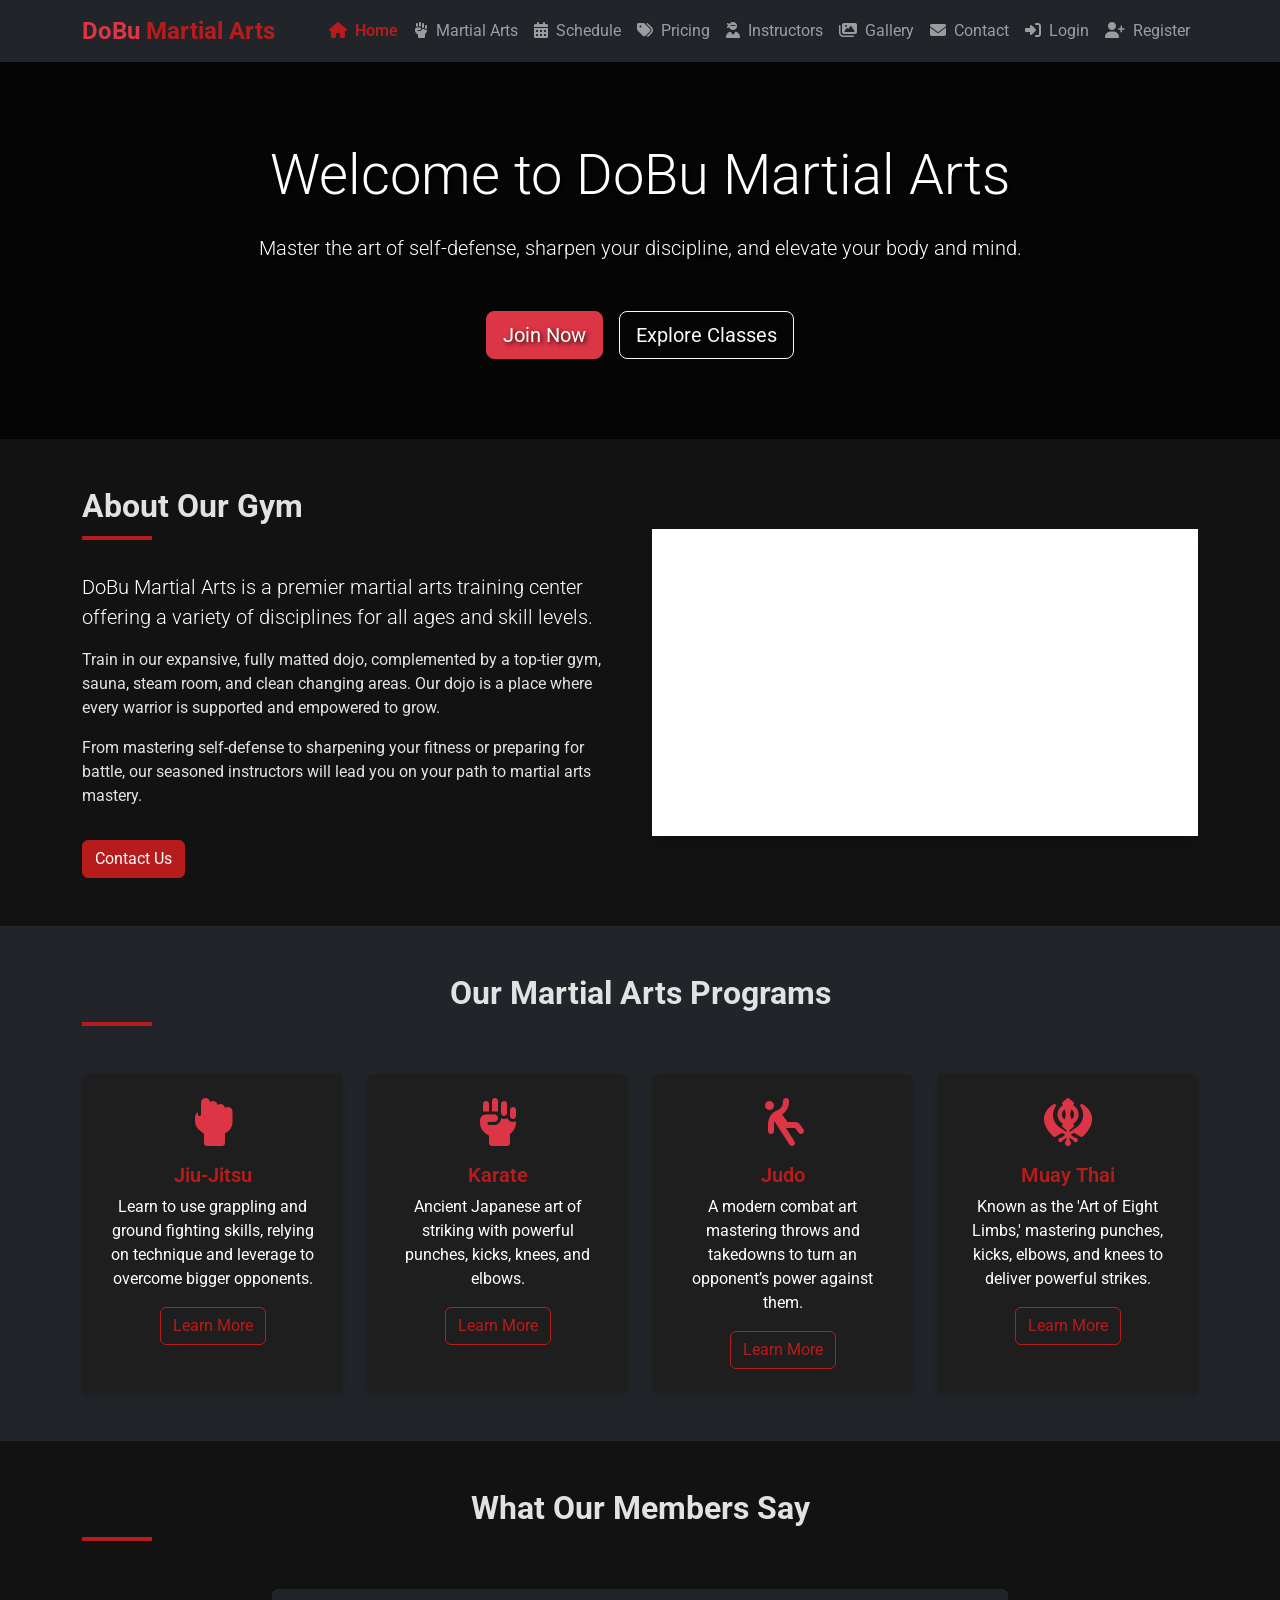
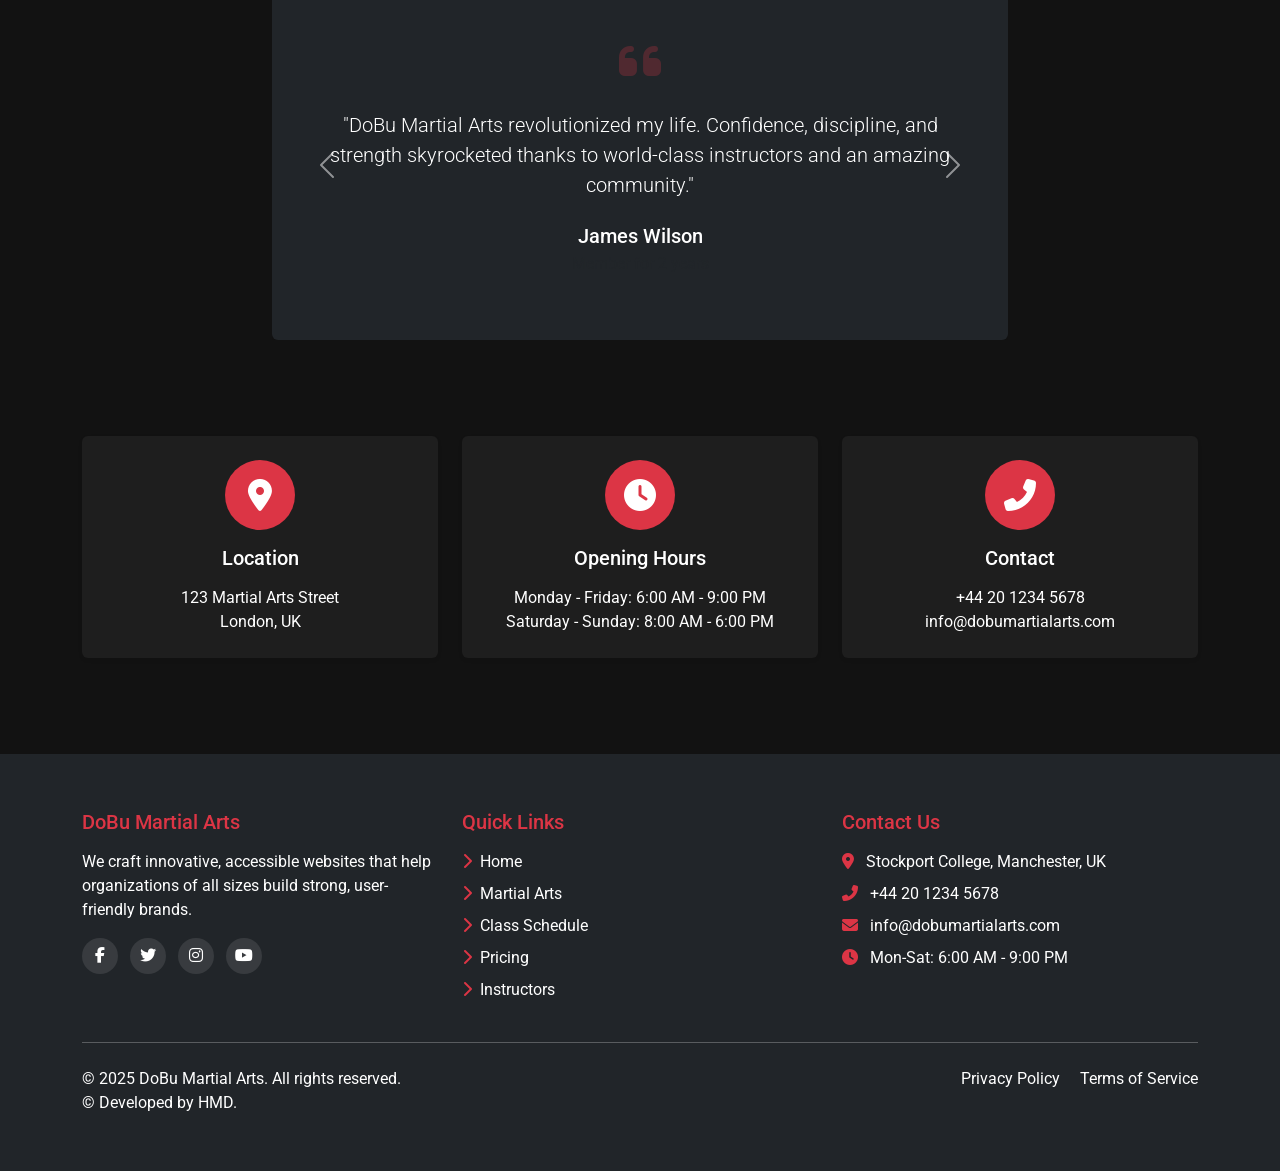
==== index.html @ ef589f35 "Add files via upload" ====
<!DOCTYPE html>
<html lang="en">
<head>
    <meta charset="UTF-8">
    <meta name="viewport" content="width=device-width, initial-scale=1.0">
    <title>DoBu Martial Arts</title>
    <!-- Bootstrap CSS (dark theme) -->
    <link href="https://cdn.jsdelivr.net/npm/bootstrap@5.3.0/dist/css/bootstrap.min.css" rel="stylesheet">
    <!-- Font Awesome for icons -->
    <link rel="stylesheet" href="https://cdnjs.cloudflare.com/ajax/libs/font-awesome/6.4.0/css/all.min.css">
    <!-- Google Fonts -->
    <link href="https://fonts.googleapis.com/css2?family=Roboto:wght@300;400;500;700&display=swap" rel="stylesheet">
    <!-- Custom CSS -->
    <link rel="stylesheet" href="styles.css">
</head>
<body>
    <!-- Navigation -->
    <nav class="navbar navbar-expand-lg navbar-dark bg-dark">
    <div class="container">
        <a class="navbar-brand" href="index.html">
            <span class="text-danger">DoBu</span> Martial Arts
        </a>
        <button class="navbar-toggler" type="button" data-bs-toggle="collapse" data-bs-target="#navbarNav" aria-controls="navbarNav" aria-expanded="false" aria-label="Toggle navigation">
            <span class="navbar-toggler-icon"></span>
        </button>
        <div class="collapse navbar-collapse" id="navbarNav">
            <ul class="navbar-nav ms-auto" id="navItems">
                <li class="nav-item">
                    <a class="nav-link" href="index.html">
                        <i class="fas fa-home me-1"></i> Home
                    </a>
                </li>
                <li class="nav-item">
                    <a class="nav-link" href="martial-arts.html">
                        <i class="fas fa-fist-raised me-1"></i> Martial Arts
                    </a>
                </li>
                <li class="nav-item">
                    <a class="nav-link" href="schedule.html">
                        <i class="fas fa-calendar-alt me-1"></i> Schedule
                    </a>
                </li>
                <li class="nav-item">
                    <a class="nav-link" href="pricing.html">
                        <i class="fas fa-tags me-1"></i> Pricing
                    </a>
                </li>
                <li class="nav-item">
                    <a class="nav-link" href="instructors.html">
                        <i class="fas fa-user-ninja me-1"></i> Instructors
                    </a>
                </li>
                <li class="nav-item">
                    <a class="nav-link" href="gallery.html">
                        <i class="fas fa-images me-1"></i> Gallery
                    </a>
                </li>
                <li class="nav-item">
                    <a class="nav-link" href="contact.html">
                        <i class="fas fa-envelope me-1"></i> Contact
                    </a>
                </li>
                <!-- Login/Register or User Dropdown will be dynamically added -->
            </ul>
        </div>
    </div>
</nav>

    <!-- Main Content -->
    <div class="main-content">
        <!-- Hero Section -->
        <section class="hero-section">
            <div class="container text-center">
                <h1 class="display-4 mb-4">Welcome to DoBu Martial Arts</h1>
                <p class="lead mb-5">Master the art of self-defense, sharpen your discipline, and elevate your body and mind.</p>
                <div class="d-flex justify-content-center gap-3">
                    <a href="register.html" class="btn btn-danger btn-lg">Join Now</a>
                    <a href="martial-arts.html" class="btn btn-outline-light btn-lg">Explore Classes</a>
                </div>
            </div>
        </section>

        <!-- About Section -->
        <section class="py-5">
            <div class="container">
                <div class="row align-items-center">
                    <div class="col-lg-6 mb-4 mb-lg-0">
                        <h2 class="section-heading">About Our Gym</h2>
                        <p class="lead">DoBu Martial Arts is a premier martial arts training center offering a variety of disciplines for all ages and skill levels.</p>
                        <p>Train in our expansive, fully matted dojo, complemented by a top-tier gym, sauna, steam room, and clean changing areas. Our dojo is a place where every warrior is supported and empowered to grow.</p>
                        <p>From mastering self-defense to sharpening your fitness or preparing for battle, our seasoned instructors will lead you on your path to martial arts mastery.</p>
                        <a href="contact.html" class="btn btn-primary mt-3">Contact Us</a>
                    </div>
                    <div class="col-lg-6">
    <div class="ratio ratio-16x9 shadow rounded">
        <iframe width="560" height="315" src="https://www.youtube.com/embed/Jz5IPPQhH_A?si=GXaJ1Dt5IUvSDrgW" title="YouTube video player" frameborder="0" allow="accelerometer; autoplay; clipboard-write; encrypted-media; gyroscope; picture-in-picture; web-share" referrerpolicy="strict-origin-when-cross-origin" allowfullscreen></iframe>
    </div>
</div>
                </div>
            </div>
        </section>

<!-- Featured Classes Section -->
<section class="py-5 bg-dark">
    <div class="container">
        <h2 class="section-heading text-center mb-5">Our Martial Arts Programs</h2>
        <div class="row g-4">
            <div class="col-md-6 col-lg-3">
                <div class="card h-100">
                    <div class="card-body text-center">
                        <div class="mb-3">
                            <i class="fas fa-hand-rock fa-3x text-danger"></i>
                        </div>
                        <h3 class="card-title h5">Jiu-Jitsu</h3>
                        <p class="card-text" style="color: #ffffff;">Learn to use grappling and ground fighting skills, relying on technique and leverage to overcome bigger opponents.</p>
                        <a href="martial-arts.html#jiu-jitsu" class="btn btn-outline-primary mt-auto">Learn More</a>
                    </div>
                </div>
            </div>
            <div class="col-md-6 col-lg-3">
                <div class="card h-100">
                    <div class="card-body text-center">
                        <div class="mb-3">
                            <i class="fas fa-hand-fist fa-3x text-danger"></i>
                        </div>
                        <h3 class="card-title h5">Karate</h3>
                        <p class="card-text" style="color: #ffffff;">Ancient Japanese art of striking with powerful punches, kicks, knees, and elbows.</p>
                        <a href="martial-arts.html#karate" class="btn btn-outline-primary mt-auto">Learn More</a>
                    </div>
                </div>
            </div>
            <div class="col-md-6 col-lg-3">
                <div class="card h-100">
                    <div class="card-body text-center">
                        <div class="mb-3">
                            <i class="fas fa-person-falling fa-3x text-danger"></i>
                        </div>
                        <h3 class="card-title h5">Judo</h3>
                        <p class="card-text" style="color: #ffffff;">A modern combat art mastering throws and takedowns to turn an opponent’s power against them.</p>
                        <a href="martial-arts.html#judo" class="btn btn-outline-primary mt-auto">Learn More</a>
                    </div>
                </div>
            </div>
            <div class="col-md-6 col-lg-3">
                <div class="card h-100">
                    <div class="card-body text-center">
                        <div class="mb-3">
                            <i class="fas fa-khanda fa-3x text-danger"></i>
                        </div>
                        <h3 class="card-title h5">Muay Thai</h3>
                        <p class="card-text" style="color: #ffffff;">Known as the 'Art of Eight Limbs,' mastering punches, kicks, elbows, and knees to deliver powerful strikes.</p>
                        <a href="martial-arts.html#muay-thai" class="btn btn-outline-primary mt-auto">Learn More</a>
                    </div>
                </div>
            </div>
        </div>
    </div>
</section>

        <!-- Testimonials Section -->
<section class="py-5">
    <div class="container">
        <h2 class="section-heading text-center mb-5">What Our Members Say</h2>
        <div class="row justify-content-center">
            <div class="col-lg-8">
                <div id="testimonialCarousel" class="carousel slide" data-bs-ride="carousel">
                    <div class="carousel-inner">
                        <div class="carousel-item active">
                            <div class="card border-0 bg-dark">
                                <div class="card-body text-center p-5">
                                    <div class="mb-4">
                                        <i class="fas fa-quote-left fa-3x text-danger opacity-25"></i>
                                    </div>
                                    <p class="lead mb-4" style="color: #ffffff;">"DoBu Martial Arts revolutionized my life. Confidence, discipline, and strength skyrocketed thanks to world-class instructors and an amazing community."</p>
                                    <div>
                                        <h5 class="mb-1" style="color: #ffffff;">James Wilson</h5>
                                        <p class="text-muted" style="color: #ffffff;">Member for 2 years</p>
                                    </div>
                                </div>
                            </div>
                        </div>
                        <div class="carousel-item">
                            <div class="card border-0 bg-dark">
                                <div class="card-body text-center p-5">
                                    <div class="mb-4">
                                        <i class="fas fa-quote-left fa-3x text-danger opacity-25"></i>
                                    </div>
                                    <p class="lead mb-4" style="color: #ffffff;">"I enrolled my children in the junior program, and it has been rewarding to witness their development in discipline, respect, and confidence—all while enjoying themselves."</p>
                                    <div>
                                        <h5 class="mb-1" style="color: #ffffff;">Emma Thompson</h5>
                                        <p class="text-muted" style="color: #ffffff;">Parent of two junior members</p>
                                    </div>
                                </div>
                            </div>
                        </div>
                        <div class="carousel-item">
                            <div class="card border-0 bg-dark">
                                <div class="card-body text-center p-5">
                                    <div class="mb-4">
                                        <i class="fas fa-quote-left fa-3x text-danger opacity-25"></i>
                                    </div>
                                    <p class="lead mb-4" style="color: #ffffff;">"I was nervous as a total beginner, but the instructors at DoBu made me feel right at home and supported from day one. Definitely the best choice I've made!"</p>
                                    <div>
                                        <h5 class="mb-1" style="color: #ffffff;">Sarah Chen</h5>
                                        <p class="text-muted" style="color: #ffffff;">Member for 6 months</p>
                                    </div>
                                </div>
                            </div>
                        </div>
                    </div>
                    <button class="carousel-control-prev" type="button" data-bs-target="#testimonialCarousel" data-bs-slide="prev">
                        <span class="carousel-control-prev-icon" aria-hidden="true"></span>
                        <span class="visually-hidden">Previous</span>
                    </button>
                    <button class="carousel-control-next" type="button" data-bs-target="#testimonialCarousel" data-bs-slide="next">
                        <span class="carousel-control-next-icon" aria-hidden="true"></span>
                        <span class="visually-hidden">Next</span>
                    </button>
                </div>
            </div>
        </div>
    </div>
</section>

        <!-- Quick Info Section -->
<section class="py-5">
    <div class="container">
        <div class="row g-4">
            <div class="col-md-4">
                <div class="card h-100 border-0 shadow-sm">
                    <div class="card-body text-center">
                        <div class="bg-danger text-white rounded-circle d-inline-flex justify-content-center align-items-center mb-3" style="width: 70px; height: 70px;">
                            <i class="fas fa-map-marker-alt fa-2x"></i>
                        </div>
                        <h3 class="h5 mb-3" style="color: #ffffff;">Location</h3>
                        <p class="text-muted mb-0" style="color: #ffffff !important;">123 Martial Arts Street<br>London, UK</p>
                    </div>
                </div>
            </div>
            <div class="col-md-4">
                <div class="card h-100 border-0 shadow-sm">
                    <div class="card-body text-center">
                        <div class="bg-danger text-white rounded-circle d-inline-flex justify-content-center align-items-center mb-3" style="width: 70px; height: 70px;">
                            <i class="fas fa-clock fa-2x"></i>
                        </div>
                        <h3 class="h5 mb-3" style="color: #ffffff;">Opening Hours</h3>
                        <p class="text-muted mb-0" style="color: #ffffff !important;">Monday - Friday: 6:00 AM - 9:00 PM<br>Saturday - Sunday: 8:00 AM - 6:00 PM</p>
                    </div>
                </div>
            </div>
            <div class="col-md-4">
                <div class="card h-100 border-0 shadow-sm">
                    <div class="card-body text-center">
                        <div class="bg-danger text-white rounded-circle d-inline-flex justify-content-center align-items-center mb-3" style="width: 70px; height: 70px;">
                            <i class="fas fa-phone-alt fa-2x"></i>
                        </div>
                        <h3 class="h5 mb-3" style="color: #ffffff;">Contact</h3>
                        <p class="text-muted mb-0" style="color: #ffffff !important;">+44 20 1234 5678<br>info@dobumartialarts.com</p>
                    </div>
                </div>
            </div>
        </div>
    </div>
</section>
</div>

    <!-- Footer -->
    <footer class="bg-dark text-white mt-5">
        <div class="container py-4">
            <div class="row">
                <div class="col-md-4 mb-4 mb-md-0">
                    <h5 class="text-danger mb-3">DoBu Martial Arts</h5>
                    <p>We craft innovative, accessible websites that help organizations of all sizes build strong, user-friendly brands.</p>
                    <div class="social-links mt-3">
                        <a href="#" aria-label="Facebook"><i class="fab fa-facebook-f"></i></a>
                        <a href="#" aria-label="Twitter"><i class="fab fa-twitter"></i></a>
                        <a href="#" aria-label="Instagram"><i class="fab fa-instagram"></i></a>
                        <a href="#" aria-label="YouTube"><i class="fab fa-youtube"></i></a>
                    </div>
                </div>
                <div class="col-md-4 mb-4 mb-md-0">
                    <h5 class="text-danger mb-3">Quick Links</h5>
                    <ul class="list-unstyled">
                        <li class="mb-2"><a href="index.html" class="text-decoration-none text-white"><i class="fas fa-chevron-right me-2 text-danger"></i>Home</a></li>
                        <li class="mb-2"><a href="martial-arts.html" class="text-decoration-none text-white"><i class="fas fa-chevron-right me-2 text-danger"></i>Martial Arts</a></li>
                        <li class="mb-2"><a href="schedule.html" class="text-decoration-none text-white"><i class="fas fa-chevron-right me-2 text-danger"></i>Class Schedule</a></li>
                        <li class="mb-2"><a href="pricing.html" class="text-decoration-none text-white"><i class="fas fa-chevron-right me-2 text-danger"></i>Pricing</a></li>
                        <li class="mb-2"><a href="instructors.html" class="text-decoration-none text-white"><i class="fas fa-chevron-right me-2 text-danger"></i>Instructors</a></li>
                    </ul>
                </div>
                <div class="col-md-4">
                    <h5 class="text-danger mb-3">Contact Us</h5>
                    <address>
                        <p class="mb-2"><i class="fas fa-map-marker-alt me-2 text-danger"></i> Stockport College, Manchester, UK</p>
                        <p class="mb-2"><i class="fas fa-phone-alt me-2 text-danger"></i> +44 20 1234 5678</p>
                        <p class="mb-2"><i class="fas fa-envelope me-2 text-danger"></i> info@dobumartialarts.com</p>
                        <p><i class="fas fa-clock me-2 text-danger"></i> Mon-Sat: 6:00 AM - 9:00 PM</p>
                    </address>
                </div>
            </div>
            <hr class="mt-4 mb-4 bg-secondary">
            <div class="row">
                <div class="col-md-6 text-center text-md-start">
                    <p class="mb-0">&copy; 2025 DoBu Martial Arts. All rights reserved.</p>
                    <p class="mb-0">&copy; Developed by HMD.</p>
                </div>
                <div class="col-md-6 text-center text-md-end">
                    <p class="mb-0">
                        <a href="#" class="text-white text-decoration-none me-3">Privacy Policy</a>
                        <a href="#" class="text-white text-decoration-none">Terms of Service</a>
                    </p>
                </div>
            </div>
        </div>
    </footer>

    <!-- Bootstrap JavaScript Bundle with Popper -->
    <script src="https://cdn.jsdelivr.net/npm/bootstrap@5.3.0/dist/js/bootstrap.bundle.min.js"></script>
    <!-- Custom JavaScript -->
    <script src="script.js"></script>
</body>
</html>
---- styles.css ----
/* Custom styles for DoBu Martial Arts */
:root {
  --dobu-red: #b71c1c;
  --dobu-dark: #1a1a1a;
  --dobu-light: #f5f5f5;
}

body {
  font-family: 'Roboto', sans-serif;
  min-height: 100vh;
  display: flex;
  flex-direction: column;
  color: #e2e2e2;
  background-color: #121212;
}

/* Dark mode */
html {
  color-scheme: dark;
}

/* Main content area */
.main-content {
  flex: 1;
}

/* Navbar customization */
.navbar-brand {
  font-weight: 700;
  font-size: 1.5rem;
}

.navbar-dark .navbar-brand {
  color: var(--dobu-red);
}

.navbar-dark .navbar-nav .nav-link.active {
  color: var(--dobu-red);
  font-weight: 600;
}

/* Hero section */
.hero-section {
  position: relative;
  color: white;
  text-shadow: 2px 2px 4px rgba(0, 0, 0, 0.8);
  padding: 5rem 0;
  background: linear-gradient(rgba(0, 0, 0, 0.7), rgba(0, 0, 0, 0.7)), url('https://images.unsplash.com/photo-1555597673-b21d5c935865?ixlib=rb-4.0.3&ixid=M3wxMjA3fDB8MHxwaG90by1wYWdlfHx8fGVufDB8fHx8fA%3D%3D&auto=format&fit=crop&w=1920&q=80') center/cover no-repeat;
}

/* Section styling */
.section-heading {
  position: relative;
  margin-bottom: 2rem;
  font-weight: 700;
}

.section-heading::after {
  content: '';
  display: block;
  width: 70px;
  height: 4px;
  background-color: var(--dobu-red);
  margin-top: 10px;
}

/* Card styling */
.card {
  transition: transform 0.3s;
  height: 100%;
  border: none;
  box-shadow: 0 4px 6px rgba(0, 0, 0, 0.1);
  background-color: #1e1e1e;
}

.card:hover {
  transform: translateY(-5px);
}

.card-title {
  color: var(--dobu-red);
  font-weight: 600;
}

/* Set text to white for the testimonial section */
.py-5 .lead {
    color: #ffffff; /* White text for testimonial quotes */
}

.py-5 h5 {
    color: #ffffff; /* White text for names */
}

.py-5 .text-muted {
    color: #ffffff; /* White text for membership details */
}

/* Button styling */
.btn-primary {
  background-color: var(--dobu-red);
  border-color: var(--dobu-red);
}

.btn-primary:hover, .btn-primary:focus {
  background-color: #8e0000;
  border-color: #8e0000;
}

.btn-outline-primary {
  border-color: var(--dobu-red);
  color: var(--dobu-red);
}

.btn-outline-primary:hover, .btn-outline-primary:focus {
  background-color: var(--dobu-red);
  border-color: var(--dobu-red);
}

/* Schedule table styling */
.schedule-table th, .schedule-table td {
  text-align: center;
  vertical-align: middle;
}

.schedule-table th {
  background-color: var(--dobu-red);
  color: white;
}

/* Instructor cards */
.instructor-card .card-img-top {
  height: 200px;
  object-fit: cover;
}

/* Pricing cards */
.pricing-card {
  border: 1px solid #333;
  transition: all 0.3s;
}

.pricing-card:hover {
  border-color: var(--dobu-red);
}

.pricing-card .card-header {
  background-color: var(--dobu-red);
  color: white;
}

.price {
  font-size: 2rem;
  font-weight: 700;
  color: var(--dobu-red);
}

/* Gallery */
.gallery-img {
  height: 200px;
  object-fit: cover;
  transition: transform 0.3s;
  cursor: pointer;
}

.gallery-img:hover {
  transform: scale(1.05);
}

/* Map container */
.map-container {
    max-width: 400px; /* Adjusted to cover more whitespace */
    max-height: 400px;
}
.map-container .ratio-1x1 iframe {
    width: 100%;
    height: 100%;
    object-fit: cover;
}

/* Add padding and ensure proper spacing */
.card-body {
    padding: 1.5rem;
}

.row.mb-5 {
    margin-bottom: 3rem !important; /* Extra space before FAQ */
}

/* Ensure columns align properly on all screens */
.col-lg-6 {
    padding-left: 0.75rem;
    padding-right: 0.75rem;
}

/* Footer */
footer {
  background-color: var(--dobu-dark);
  padding: 2rem 0;
  color: white;
}

footer h5 {
  color: var(--dobu-red);
}

footer .social-links a {
  display: inline-block;
  width: 36px;
  height: 36px;
  background-color: rgba(255, 255, 255, 0.1);
  color: white;
  border-radius: 50%;
  margin-right: 0.5rem;
  text-align: center;
  line-height: 36px;
  transition: background-color 0.3s;
}

footer .social-links a:hover {
  background-color: var(--dobu-red);
}

/* Responsive styling */
@media (max-width: 768px) {
  .hero-section {
    padding: 3rem 0;
  }
  
  .hero-section h1 {
    font-size: 2rem;
  }
  
  .section-heading {
    font-size: 1.8rem;
  }
}

/* Form styles */
.form-control {
  background-color: #2a2a2a;
  border-color: #444;
  color: #e2e2e2;
}

.form-control:focus {
  background-color: #333;
  border-color: var(--dobu-red);
  color: #fff;
}

/* Accordion styling */
.accordion-button {
  background-color: #1e1e1e;
  color: #e2e2e2;
}

.accordion-button:not(.collapsed) {
  background-color: #2a2a2a;
  color: #fff;
}

.accordion-item {
  background-color: #1e1e1e;
  border-color: #333;
}

/* Animation classes */
.animate-on-scroll {
  opacity: 0;
  transform: translateY(30px);
  transition: opacity 0.6s ease, transform 0.6s ease;
}

.animate-on-scroll.animated {
  opacity: 1;
  transform: translateY(0);
}

/* Dark mode table */
.table {
  color: #e2e2e2;
  border-color: #333;
}

/* Map container */
.map-container {
  height: 400px;
  border-radius: 0.25rem;
  overflow: hidden;
}

/* Login/Register forms */
.auth-form {
  max-width: 400px;
  margin: 0 auto;
}

/* Membership status badge */
.membership-status {
  display: inline-block;
  padding: 0.25rem 0.5rem;
  border-radius: 0.25rem;
  font-size: 0.75rem;
  font-weight: 600;
  text-transform: uppercase;
}

.membership-status.active {
  background-color: rgba(40, 167, 69, 0.2);
  color: #2ecc71;
}

.membership-status.inactive {
  background-color: rgba(108, 117, 125, 0.2);
  color: #95a5a6;
}

/* Error page styling */
.error-container {
  padding: 5rem 0;
}
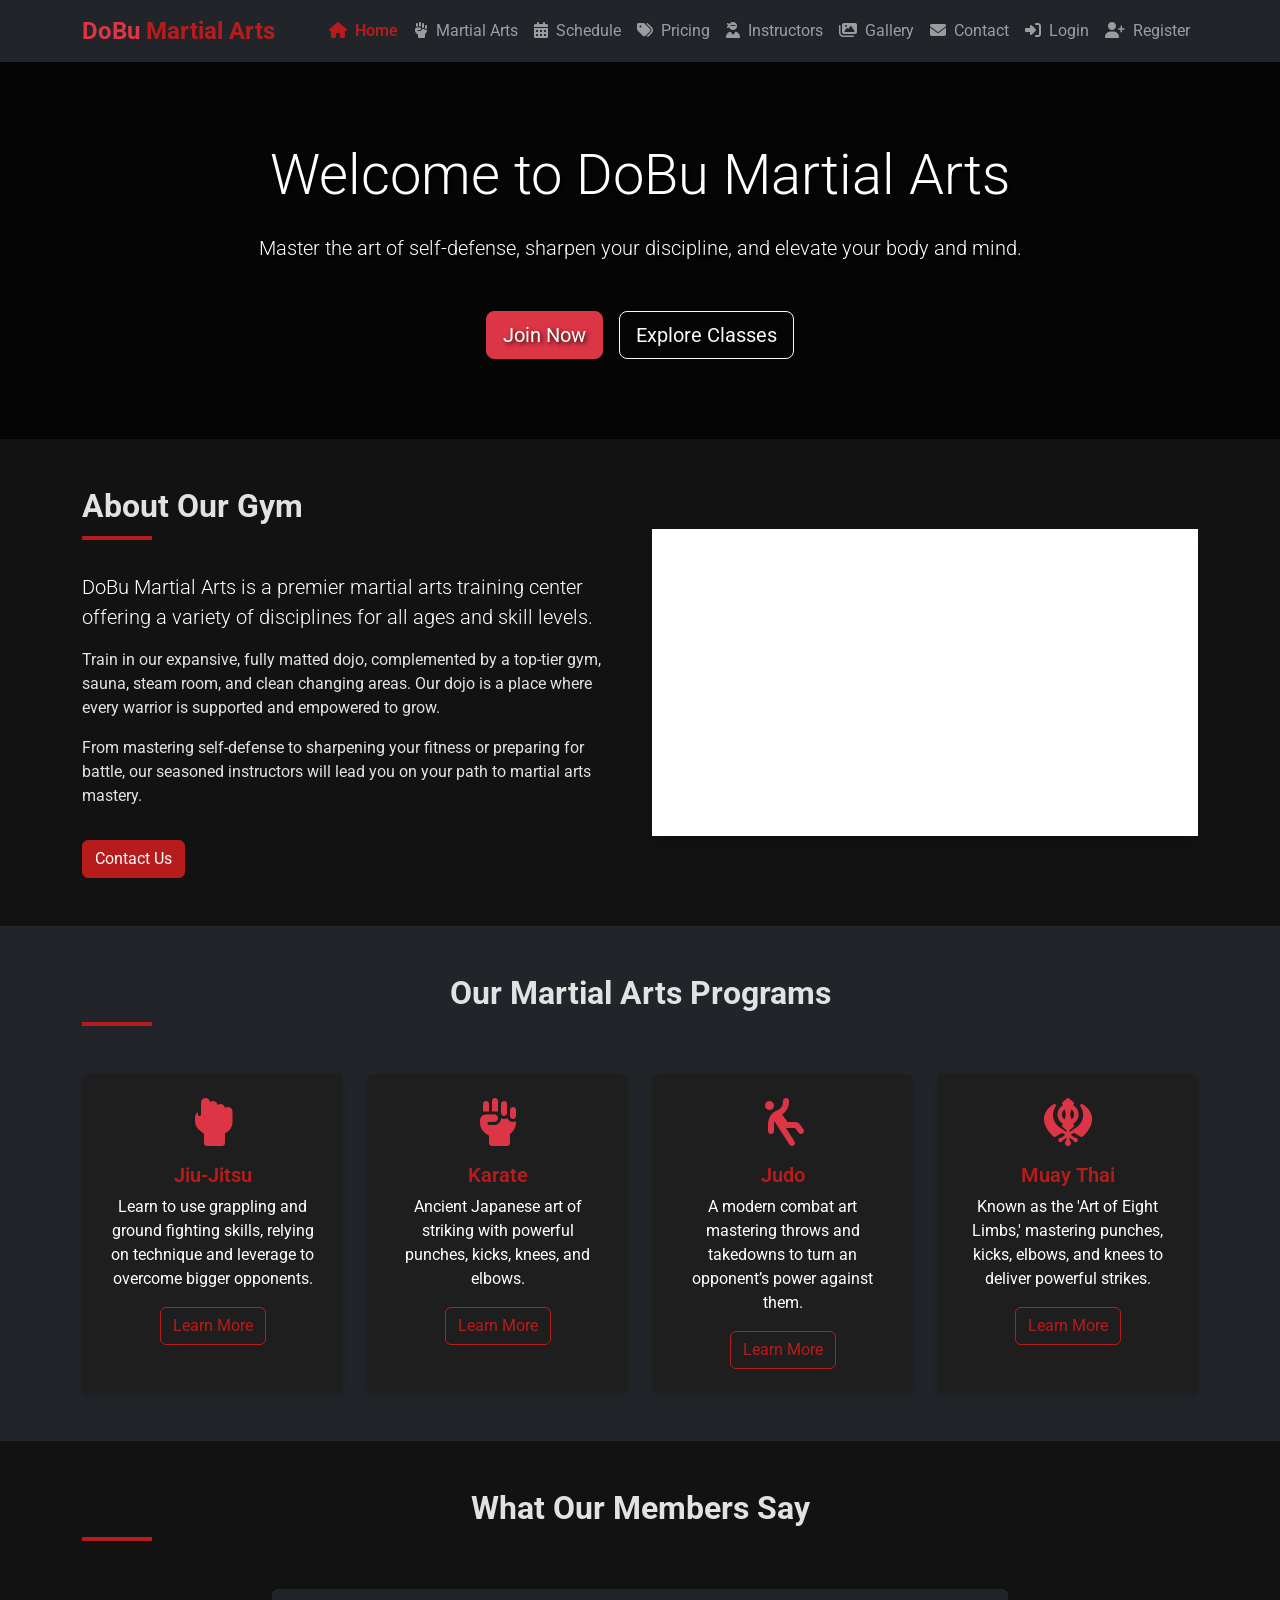
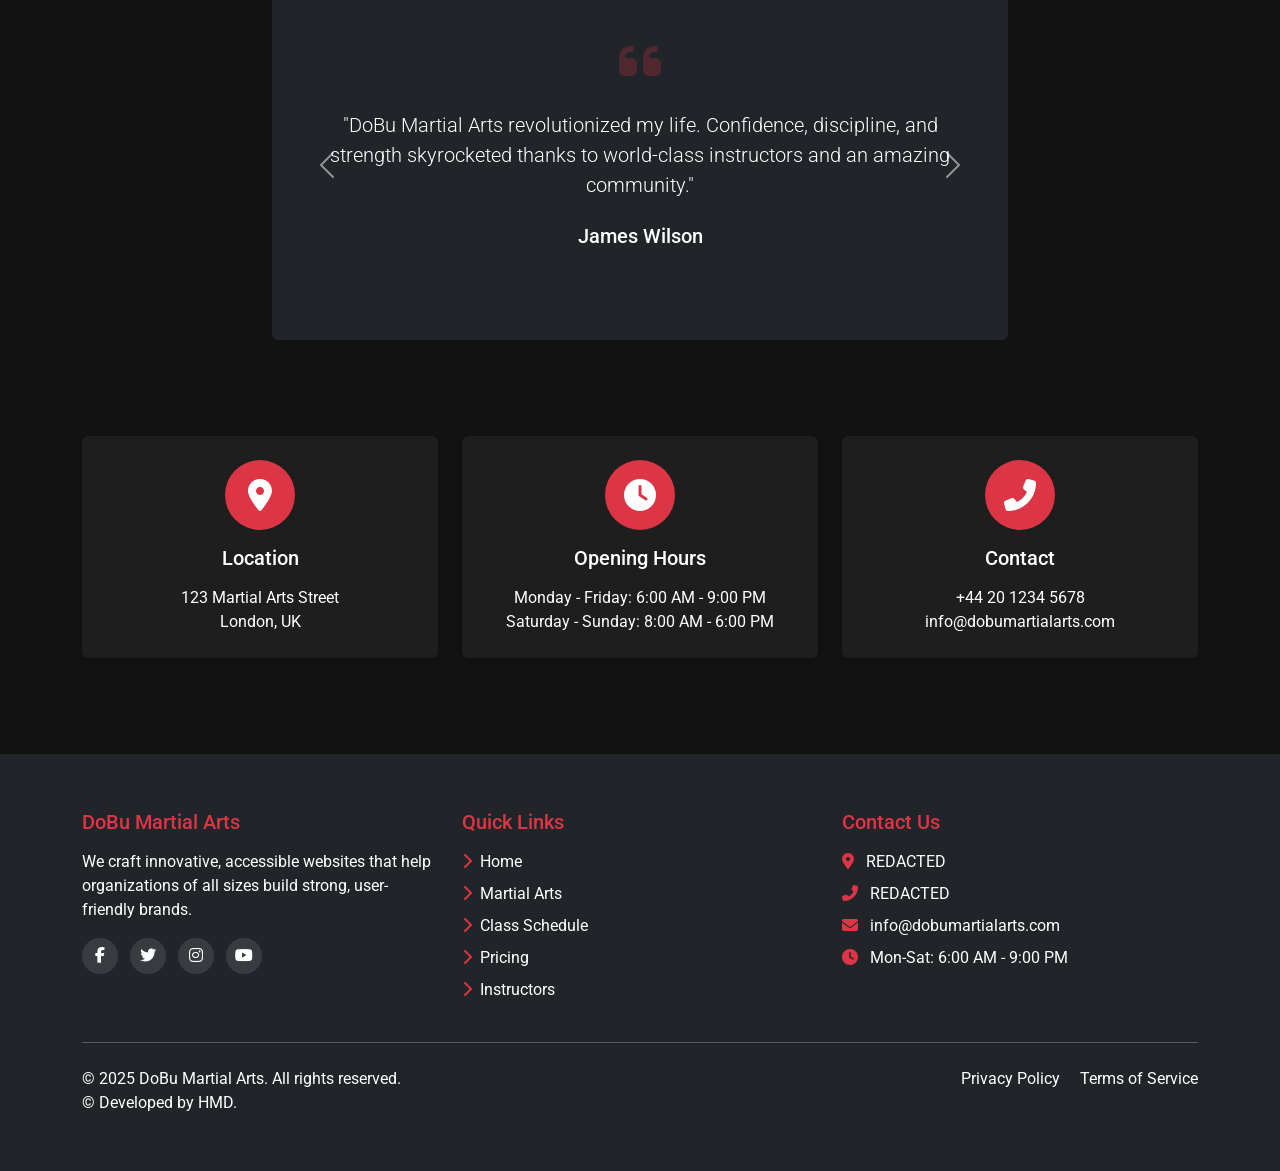
==== commit 87745400: "Update index.html" ====
--- a/index.html
+++ b/index.html
@@ -291,8 +291,8 @@
                 <div class="col-md-4">
                     <h5 class="text-danger mb-3">Contact Us</h5>
                     <address>
-                        <p class="mb-2"><i class="fas fa-map-marker-alt me-2 text-danger"></i> Stockport College, Manchester, UK</p>
-                        <p class="mb-2"><i class="fas fa-phone-alt me-2 text-danger"></i> +44 20 1234 5678</p>
+                        <p class="mb-2"><i class="fas fa-map-marker-alt me-2 text-danger"></i> REDACTED </p>
+                        <p class="mb-2"><i class="fas fa-phone-alt me-2 text-danger"></i> REDACTED</p>
                         <p class="mb-2"><i class="fas fa-envelope me-2 text-danger"></i> info@dobumartialarts.com</p>
                         <p><i class="fas fa-clock me-2 text-danger"></i> Mon-Sat: 6:00 AM - 9:00 PM</p>
                     </address>
@@ -319,4 +319,4 @@
     <!-- Custom JavaScript -->
     <script src="script.js"></script>
 </body>
-</html>+</html>
